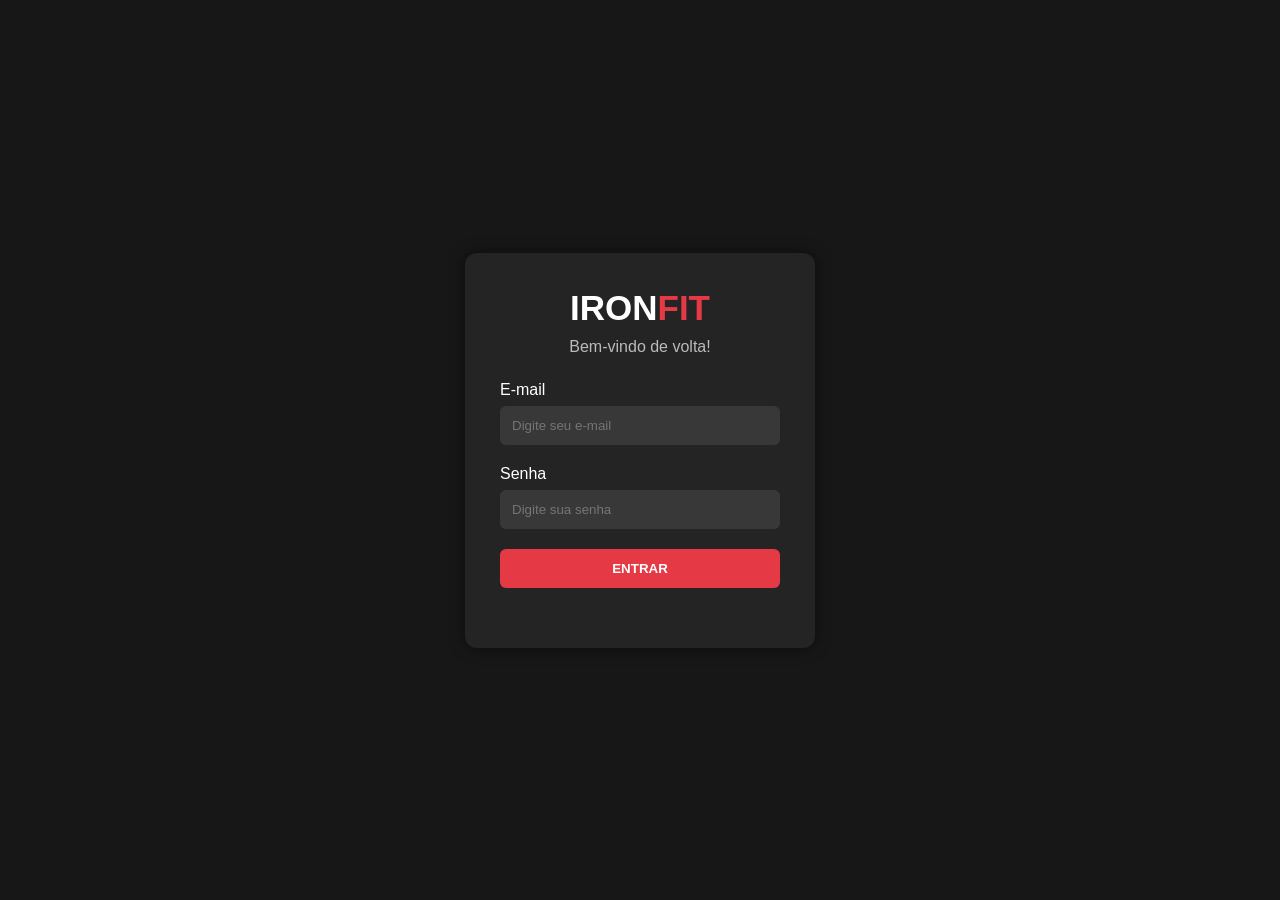
==== index.html @ 7e687a5d "oi" ====
<!DOCTYPE html>
<html lang="pt-br">
<head>
    <meta charset="UTF-8">
    <meta name="viewport" content="width=device-width, initial-scale=1.0">
    <title>IronFit - Login</title>
    <link rel="stylesheet" href="style.css">
</head>
<body>

    <div class="container">
        <div class="login-box">
            <h1>IRON<span>FIT</span></h1>
            <p>Bem-vindo de volta!</p>

            <form id="formLogin">
                <label for="email">E-mail</label>
                <input type="email" id="email" placeholder="Digite seu e-mail" required>

                <label for="senha">Senha</label>
                <input type="password" id="senha" placeholder="Digite sua senha" required>

                <button type="submit">ENTRAR</button>
            </form>

            <p id="mensagem"></p>
        </div>
    </div>

    <script src="script.js"></script>
</body>
</html>
---- style.css ----
* {
    margin: 0;
    padding: 0;
    box-sizing: border-box;
    font-family: Arial, sans-serif;
}

body {
    background-color: #171717;
}

.container {
    display: flex;
    justify-content: center;
    align-items: center;
    height: 100vh;
}

.login-box {
    background-color: #242424;
    width: 350px;
    padding: 35px;
    border-radius: 12px;
    text-align: center;
    box-shadow: 0 0 15px rgba(0, 0, 0, 0.5);
}

h1 {
    color: white;
    font-size: 35px;
    margin-bottom: 10px;
}

h1 span {
    color: #e63946;
}

.login-box p {
    color: #bbbbbb;
    margin-bottom: 25px;
}

form {
    text-align: left;
}

label {
    color: white;
    display: block;
    margin-bottom: 7px;
}

input {
    width: 100%;
    padding: 12px;
    margin-bottom: 20px;
    border: none;
    border-radius: 6px;
    background-color: #383838;
    color: white;
}

button {
    width: 100%;
    padding: 12px;
    background-color: #e63946;
    color: white;
    border: none;
    border-radius: 6px;
    font-weight: bold;
    cursor: pointer;
}

button:hover {
    background-color: #c92f3b;
}
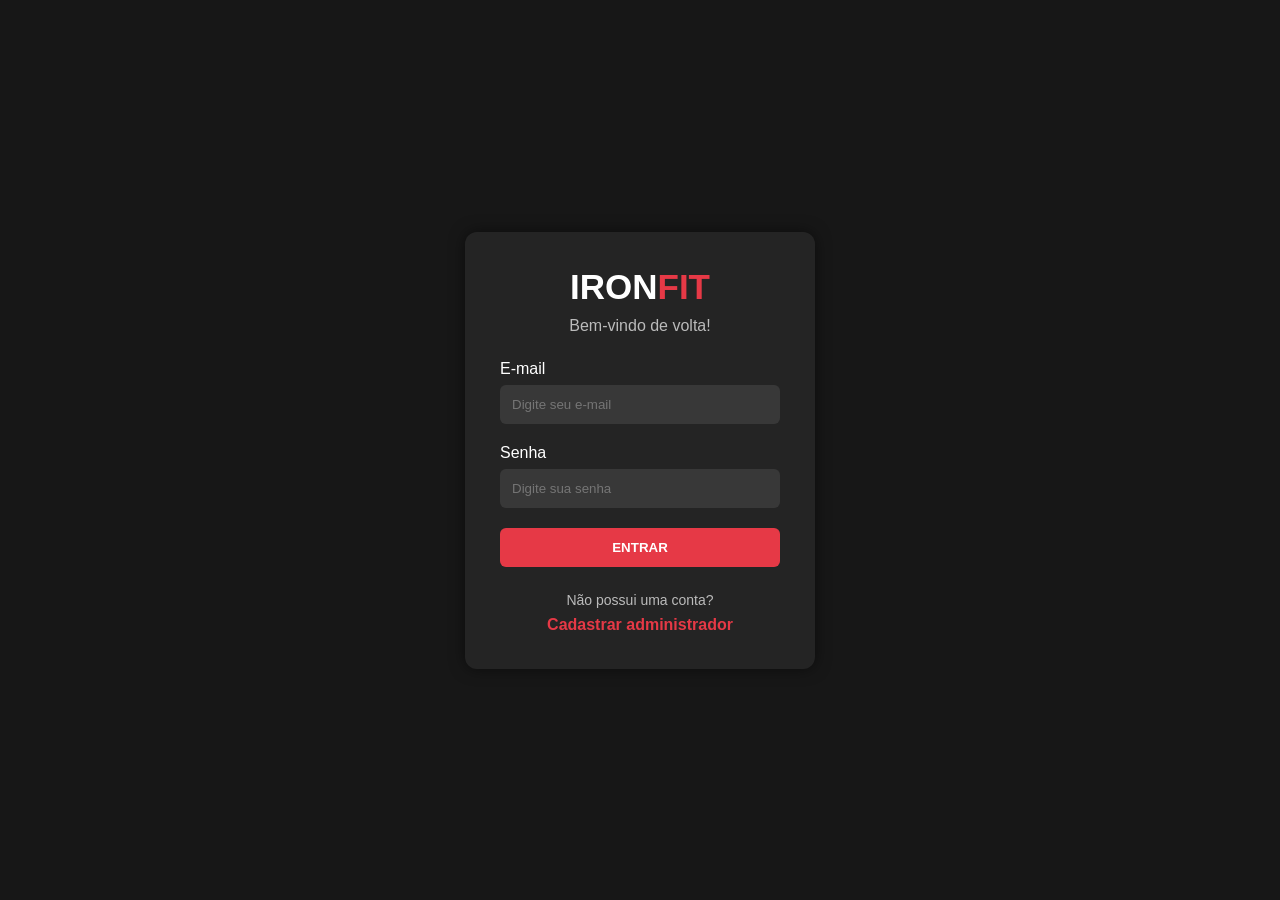
==== commit 54ba0688: "novos" ====
--- a/index.html
+++ b/index.html
@@ -11,10 +11,12 @@
 
     <div class="container">
         <div class="login-box">
+
             <h1>IRON<span>FIT</span></h1>
             <p>Bem-vindo de volta!</p>
 
             <form id="formLogin">
+
                 <label for="email">E-mail</label>
                 <input type="email" id="email" placeholder="Digite seu e-mail" required>
 
@@ -22,12 +24,20 @@
                 <input type="password" id="senha" placeholder="Digite sua senha" required>
 
                 <button type="submit">ENTRAR</button>
+
             </form>
 
             <p id="mensagem"></p>
+
+            <div class="link-cadastro">
+                <p>Não possui uma conta?</p>
+                <a href="cadastro.html">Cadastrar administrador</a>
+            </div>
+
         </div>
     </div>
 
     <script src="script.js"></script>
+
 </body>
 </html>
--- a/style.css
+++ b/style.css
@@ -75,3 +75,25 @@
 button:hover {
     background-color: #c92f3b;
 }
+
+.link-cadastro {
+    margin-top: 25px;
+    text-align: center;
+}
+
+.link-cadastro p {
+    color: #bbbbbb;
+    margin-bottom: 8px;
+    font-size: 14px;
+}
+
+.link-cadastro a {
+    color: #e63946;
+    text-decoration: none;
+    font-weight: bold;
+}
+
+.link-cadastro a:hover {
+    text-decoration: underline;
+}
+
